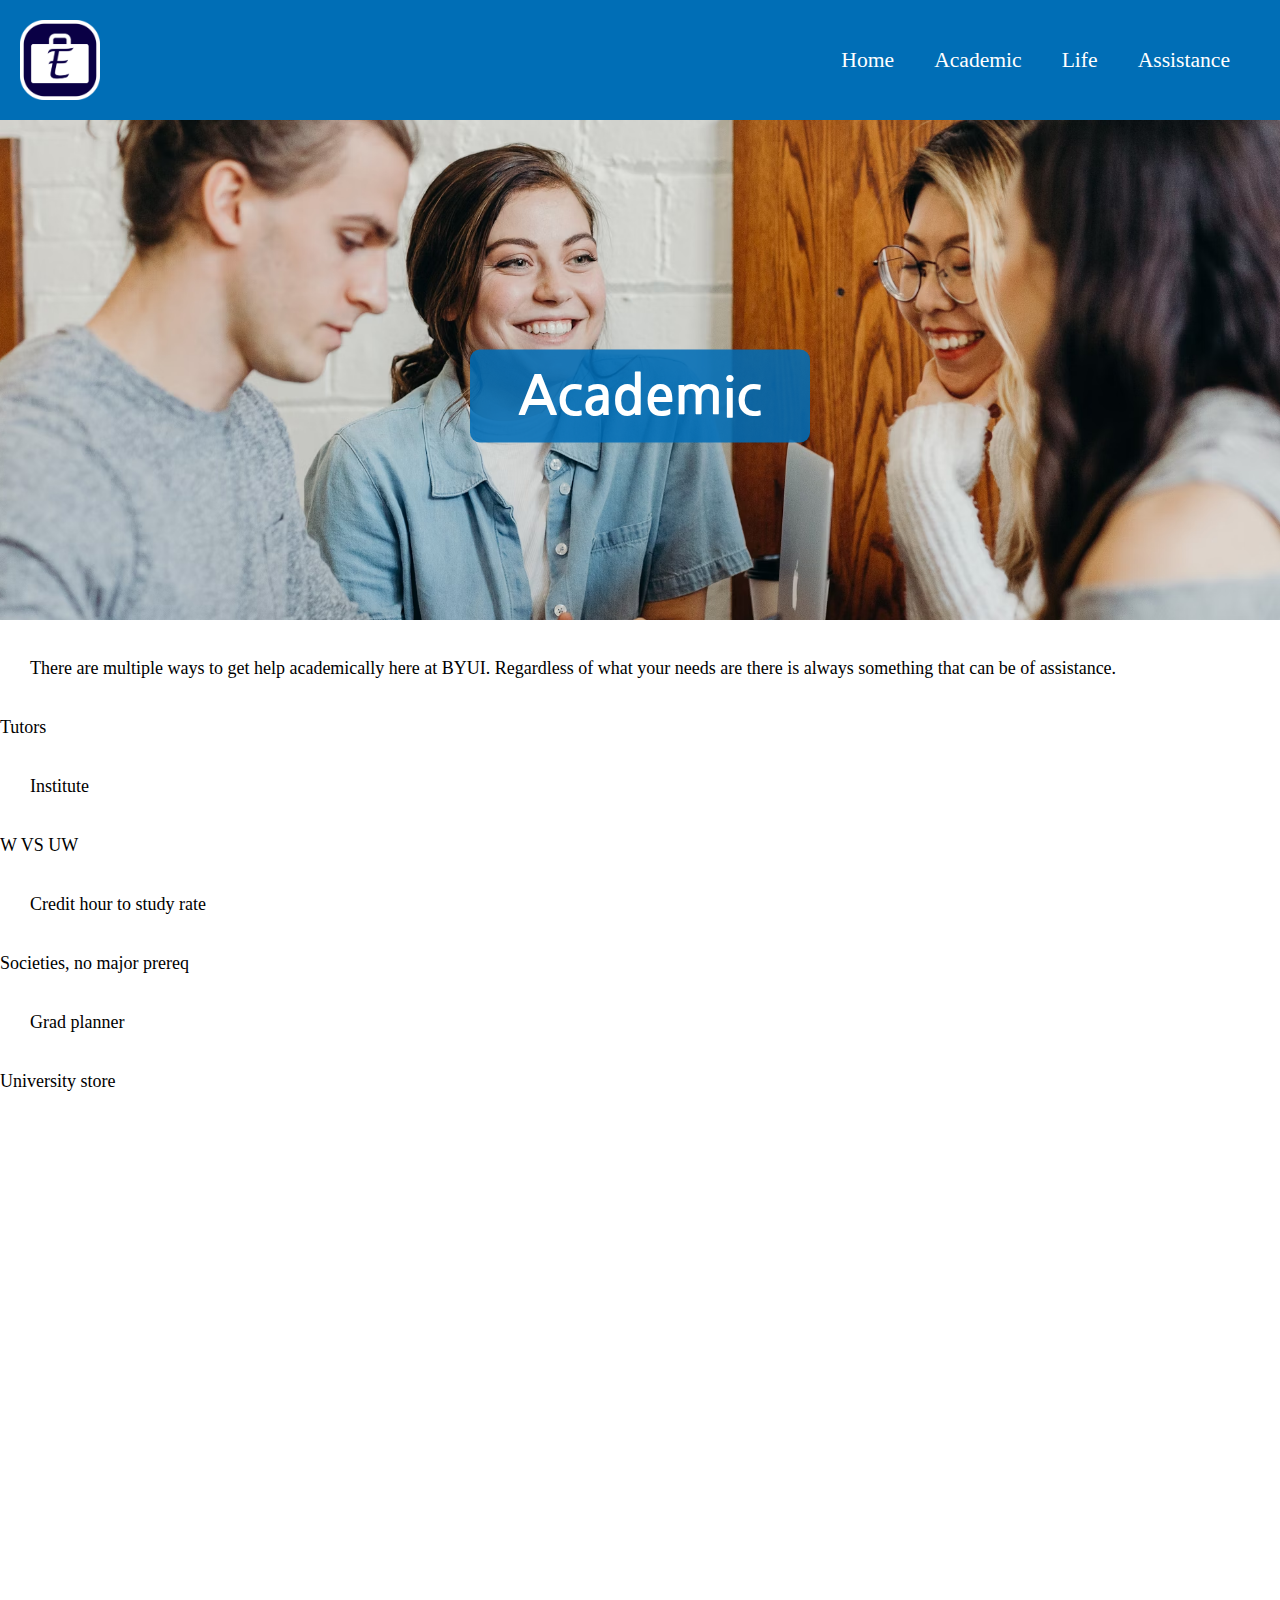
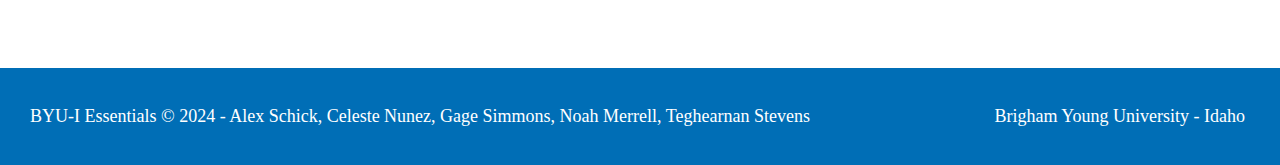
==== academic.html @ 13e215da "Updated to validate CSS" ====
<!DOCTYPE html>
<html lang="en">
<head>
    <meta charset="UTF-8">
    <meta name="viewport" content="width=device-width, initial-scale=1.0">
    <title>Academic</title>
    <link rel="stylesheet" href="styles/psite.css">
    <link rel="shortcut icon" href="favicon.ico">
</head>

<body>
    <header>
        <img class="essentialslogo" src="images/byui-essentials_logo.png" alt="BYU-Idaho essentials logo">
        <nav id="nav_home">
            <a href="index.html">Home</a>
                <a href="academic.html">Academic</a>
                <a href="life.html">Life</a>
                <a href="assistance.html">Assistance</a>
        </nav>
    </header>
<main>

        <div class="academicparallax_main"><h1 class="sub2head2">Academic</h1></div>
        <p>
            There are multiple ways to get help academically here at BYUI. Regardless of what your needs are there is always something that can be of assistance.
        </p>
            Tutors
        <p>
            Institute
        </p>
            W VS UW
        <p>
            Credit hour to study rate
        </p>
            Societies, no major prereq
        <p>
            Grad planner
        </p>
            University store
        <p>

        </p>

        <div class="academicparallax_intro"></div>
</main>
    
    
<footer>
    <p class="copy">BYU-I Essentials &copy; 2024 - Alex Schick, Celeste Nunez, Gage Simmons, Noah Merrell, Teghearnan Stevens</p>
    <p class="byui-site"><a href="https://www.byui.edu/">Brigham Young University - Idaho</a></p>
</footer>
</body>
</html>
---- styles/psite.css ----
@import url('https://fonts.googleapis.com/css2?family=Anta&family=Kode+Mono:wght@400..700&display=swap');
@import url('https://fonts.googleapis.com/css2?family=Nanum+Gothic&display=swap');

:root {
  /* change the values below to your colors from your palette */
  --primary-color: #0c94fc  ;
  --secondary-color: #fdfdfdfa ;
  --accent1-color: #89073bd2 ;
  --accent2-color: rgb(94, 95, 96);

  /* change the values below to your chosen font(s) */

  --heading-font: "Nanum Gothic", sans-serif;
  --paragraph-font: "EB Garamond", serif;

  /* these colors below should be chosen from among your palette colors above */
  --headline-color-on-white: #032640;  /* headlines on a white background */ 
  --headline-color-on-color: white; /* headlines on a colored background */ 
  --paragraph-color-on-white: #020203; /* paragraph text on a white background */ 
  --paragraph-color-on-color: white; /* paragraph text on a colored background */ 
  --paragraph-background-color: #006EB6  ;
  --nav-link-color: #006EB6;
  --nav-background-color: #d3d2d2;
  --nav-hover-link-color: white;
  --nav-hover-background-color: #006EB6;
}
body {
  margin: 0 auto;
  font-size: 18px;
  
}

header{
    display: grid;
    grid-template-columns: 150px auto;
}

#logo_link{
    padding-top: 5px;
    justify-self: center;
    align-self: center;
}



article .iframe{ 
  width: 100%; 
  height: 500px;
}

.essentialslogo{
  width: 80px;
}

/*contactus us page */
#feedback {
  background-color: var(--primary-color);
  position: absolute;
  top: 0;
  left: 0;
  right: 0;
  padding: .5em;
  display: none;      
}
.moveDown {
  margin-top: 3em;
}

element.style{
  padding-top: 10px;
}

form{
  background: var(--paragraph-background-color);
}

.image-container {
  /* max-width: 900px;Set the width of the container to 100% of the viewport width */
  position: relative;
  overflow: hidden;
}

img.intro_img {
  display: block;
  width: 80%; 
  margin: 0 auto;
}

h1, h2, h3, h4, h5, h6 {
  font-family: var(--heading-font);
  color: var(--headline-color-on-white);
}

h1.headercard {
  position: absolute; 
  top: 3%; 
  left: 50%; 
  transform: translate(-50%, -50%); 
  color: white; 
  text-align: center; 
  font-size: 2.5em; 
}

h2.head2_container{
  text-align: center;
  font-size: 2.5em;
  background-color: #006EB6;
  border-radius: 1.5em;
  color: white;
}

h2.sub2head2 {
  text-align: center;
}

h1.workdata {
  text-align: center;
  font-size: 3em;
}

hr {
  height: 3px;
  margin: 35px 0;
  background: var(--accent1-color);
}

header {
  text-align: center;
  color: var(--headline-color-on-color);
  background-color: var(--paragraph-background-color);
  padding: 20px;
}

main{
  margin: 0 auto;
  text-align: left;
}

p {
  font-family: var(--paragraph-font);
  padding: 20px 30px;
  font-size: 18px;
}

#hero {
  display: grid;
  grid-template-columns: 1fr 3fr 1fr;
}

#hero-box {
  grid-column: 1/4;
  grid-row: 1/3;
}

#hero-msg h4 {
  color: white;
  grid-column: 2/3;
  grid-row: 1/2;
}


nav{
  display: flex;
  justify-content: flex-end;
  align-items: center;
  padding: 10px;
}

nav a {

  color: white;
  text-align: center;
  padding: 10px 20px; 
  text-decoration: none;
  font-size: 1.2em;
}

nav a:hover {
  color: white;
  background-color: var(--headline-color-on-white);
  border-radius: 5px;
  /* padding: 10px 15px; */
}

.copy {
  text-align: left;
}

.byui-site {
  text-align: right;
}

footer{
  background-color: #006EB6;
  color: white;
  margin-top: 0px;
  align-items: center;
  display: grid;
  grid-template-columns: 70% 1fr;
  text-align: center;
}

footer p{
  color: white;
}

footer a{
  color: white;
  text-decoration: none;
}

footer p a{
  padding: 5px;
}

footer p a:hover{
  color:#4a8bba;
}

footer .social img{
  padding: 5px;
}

footer .social {
  display: flex;
  justify-content: space-around;
}

footer p .copy{
  font-size: small;
}


article{ 
  width: 80%; 
  height: 500px;
  margin: 0 auto;
}

h2.cyber_news{
  text-align: center;
}

iframe {
  width: 100%;
}

p .commonattacks{
  padding: 20px 50px;
}

/* main.common_cyber_main{
  margin-top: 0px;
} */

div.overlap{
  display: grid;
  grid-template-columns: repeat(10, 1fr);
}

div.common_para_two{
  margin: 60px;
}

.comattacks {
  width:100%; 
  margin-top: 20px; 
  box-shadow: inset 0 0 0 2000px rgba(255, 255, 255, 0.5); 
  grid-column: 1/7;
  grid-row: 1/8;
  padding-left: 30px;
  padding-bottom: 20px;
}

.lifecomattacks {
  width:100%; 
  margin-top: 20px; 
  box-shadow: inset 0 0 0 2000px rgba(255, 255, 255, 0.5); 
  grid-column: 1/10;
  grid-row: 1/8;
  padding-left: 50px;
  padding-bottom: 20px;
}

.msg {
  background-color: var(--paragraph-background-color); 
  padding: 35px; 
  margin-top: 0px; 
  color: var(--paragraph-color-on-white); 
  text-align: center; 
  box-shadow: 30px 5px 10px #6f7364; 
  grid-column: 6/10;
  grid-row: 3/7;
  border-radius: 40px;
}

.lifemsg {
  background-color: var(--paragraph-background-color); 
  padding: 35px; 
  margin-top: 0px; 
  color: var(--paragraph-color-on-white); 
  text-align: center; 
  box-shadow: 30px 5px 10px #6f7364; 
  grid-column: 6/10;
  grid-row: 3/7;
  border-radius: 40px;
}

.msg h2 {
  font-size: 1em; /* Adjust font size for heading */
  margin-bottom: 20px; /* Add margin bottom for spacing */
  color: var(--headline-color-on-color); /* Set heading color */
}

.msg p {
  font-size: 18px; /* Adjust font size for paragraph */
  line-height: 1.5; /* Set line height for better readability */
 
}

.msg .join {
  color: var(--headline-color-on-color); /* Set text color */
  background-color: var(--accent1-color); /* Set background color */
  text-decoration: none; /* Remove default underline */
  font-size: 18px; /* Adjust font size */
  padding: 15px 30px; /* Add padding for button */
  border-radius: 15px; /* Add border radius for button */
}

.lifemsg .lifejoin {
  color: var(--headline-color-on-color); /* Set text color */
  background-color: var(--accent1-color); /* Set background color */
  text-decoration: none; /* Remove default underline */
  font-size: 18px; /* Adjust font size */
  padding: 15px 30px; /* Add padding for button */
  border-radius: 15px; /* Add border radius for button */
}

.msg .join:hover {
  background-color: var(--accent2-color); /* Change background color on hover */
}

/* Parallax*/

@media only screen and (max-width: 1366px) {
  .parallax {
    background-attachment: scroll;
  }
}

/*Aids*/

.parallax {
  background-image: url("your-image.jpg"); /* Replace "your-image.jpg" with the path to your background image */
  background-attachment: fixed;
  background-position: center;
  background-repeat: no-repeat;
  background-size: cover;
  height: 100vh; /* Set the height to 100 viewport height units to make it full-screen */
  position: relative;
  z-index: -1; /* Ensure the parallax background stays behind the content */
}

        .parallax {
          /* The image used */
          background-image: url("../images/smileyface.png");
        
          /* Set a specific height */
          min-height: 500px;
          
          /* Create the parallax scrolling effect */
          background-attachment: fixed;
          background-position: center;
          background-repeat: no-repeat;
          background-size: cover;
        }

        .parallax {
          /* The image used */
          background-image: url("../images/smileyface.png");
          /* Set a specific height */
          min-height: 500px;
          
          /* Create the parallax scrolling effect */
          background-attachment: fixed;
          background-position: center;
          background-repeat: no-repeat;
          background-size: cover;
          position: relative;
        }

/* Student Life */

.life_parallax {
  /* The image used */
  background-image: url("../images/studentlife.png");
  /* Set a specific height */
  min-height: 500px;
  
  /* Create the parallax scrolling effect */
  background-attachment: fixed;
  background-position: center;
  background-repeat: no-repeat;
  background-size: cover;
  position: relative;
}

/* Academic */

.academicparallax {
  /* The image used */
  background-image: url("../images/studenttutor.png");

  /* Set a specific height */
  min-height: 500px;
  
  /* Create the parallax scrolling effect */
  background-attachment: fixed;
  background-position: center;
  background-repeat: no-repeat;
  background-size: cover;
  position: relative;
}

.sub2head2 {
  /* Position the heading absolutely */
  position: absolute;
  /* Center the heading vertically and horizontally */
  top: 40%;
  left: 50%;
  transform: translate(-50%, -50%);
  /* Additional styles for better visibility */
  color: white;
  text-align: center;
  font-size: 3em; /* Adjust font size as needed */
  padding: 20px;
  background-color:rgba(0, 109, 182, 0.874);
  border-radius: 10%;
  width: 300px;
  border-radius: 10px;
}

.workdata {
  /* Position the heading absolutely */
  position: absolute;
  /* Center the heading vertically and horizontally */
  top: 50%;
  left: 50%;
  transform: translate(-50%, -50%);
  /* Additional styles for better visibility */
  color: white;
  text-align: center;
  font-size: 3.5em; /* Adjust font size as needed */
}

.academicparallax_main {
  /* The image used */
  background-image: url("../images/studenttutor.png");

  /* Set a specific height */
  min-height: 500px;
  
  /* Create the parallax scrolling effect */
  background-attachment: fixed;
  background-position: center;
  background-repeat: no-repeat;
  background-size: cover;
}

.academicparallax_intro {
  
  background-image: url("../images/studenttutor.png");

  
  min-height: 500px;
  
  
  background-attachment: fixed;
  background-position: center;
  background-repeat: no-repeat;
  background-size: cover;
}

/* Home */

.indexparallax_intro {
  
  background-image: url("../images/byuipic.avif");

  min-height: 500px;
  
  
  background-attachment: fixed;
  background-position: center;
  background-repeat: no-repeat;
  background-size: cover;
}

.para_intro {
  line-height: 2.5;
}

.essential-buttons {
  display: flex;
  justify-content: space-around; /* This will space the buttons equally */
  width: 100%;
}

.academic1 {
  color: white;
  background-color: #006EB6;
  border-color: white;
  border-radius: 5%;
  height: 100px;
  width: 200px;
  font-size: 1.2em;
  grid-column: 1;
}

.aid1 {
  color: white;
  background-color: #006EB6;
  border-color: white;
  border-radius: 5%;
  height: 100px;
  width: 200px;
  font-size: 1.2em;
  grid-column: 2;
}

.student1 {
  color: white;
  background-color: #006EB6;
  border-color: white;
  border-radius: 5%;
  height: 100px;
  width: 200px;
  font-size: 1.2em;
  grid-column: 3;
}

.para-intro{
  text-align: center;
  font-size: 2.5em;
  background-color: #006EB6;
  border-radius: 1.5em;
  color: white;
}

.academic-para {
  text-align: center;
  font-size: 1.1em;
}
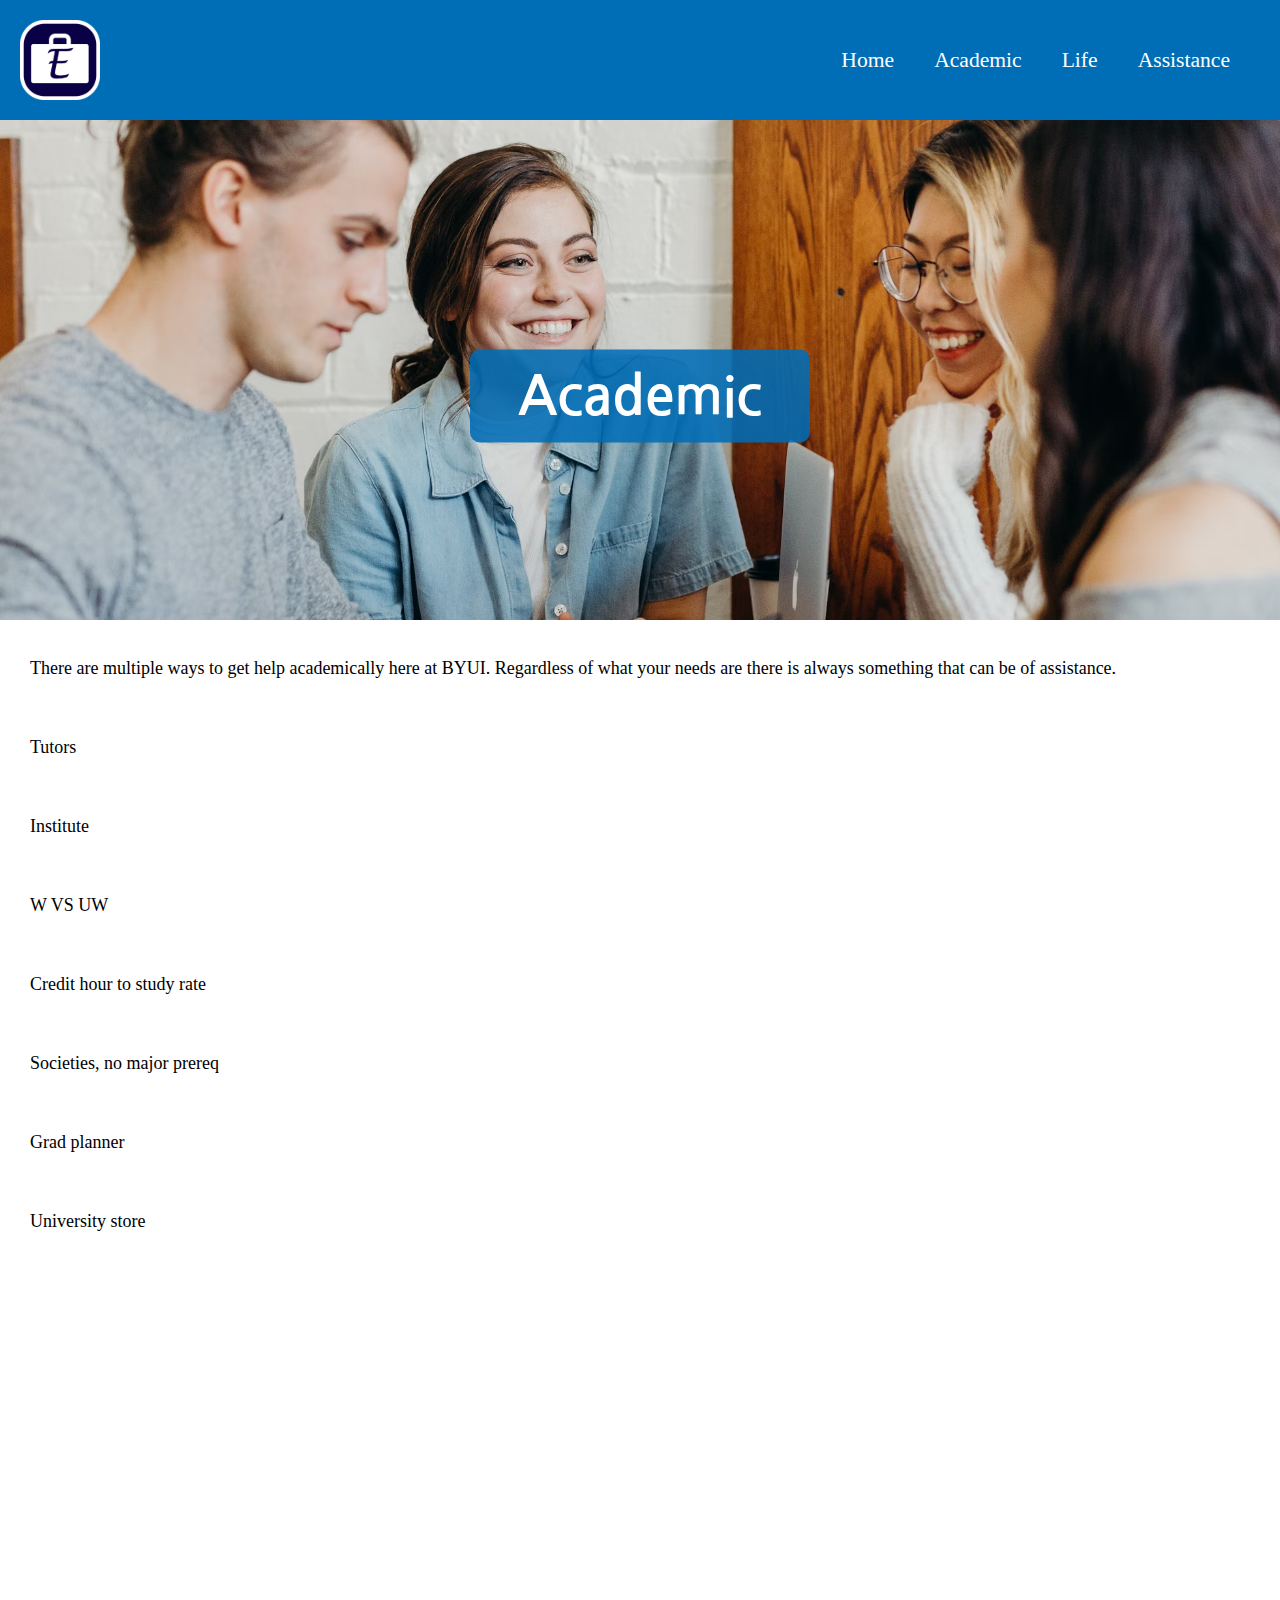
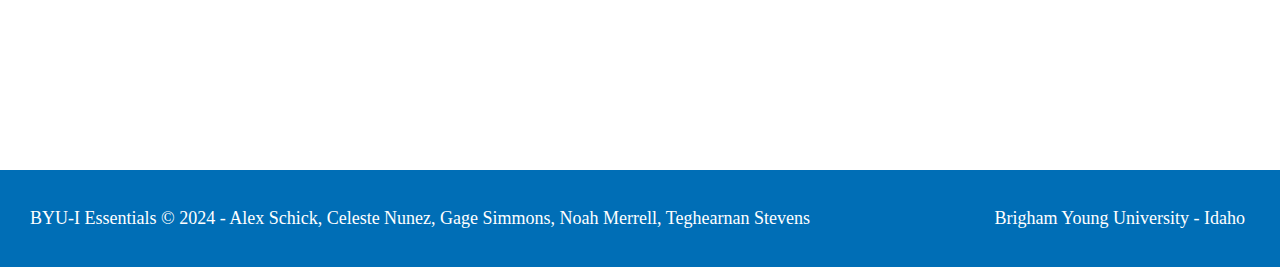
==== commit 48c9d0eb: "Merge branch 'main' of https://github.com/byui-essentials/cse170" ====
--- a/academic.html
+++ b/academic.html
@@ -24,21 +24,26 @@
         <p>
             There are multiple ways to get help academically here at BYUI. Regardless of what your needs are there is always something that can be of assistance.
         </p>
+        <p>
             Tutors
+        </p>
         <p>
             Institute
         </p>
+        <p>
             W VS UW
+        </p>
         <p>
             Credit hour to study rate
         </p>
+        <p>
             Societies, no major prereq
+        </p>
         <p>
             Grad planner
         </p>
+        <p>
             University store
-        <p>
-
         </p>
 
         <div class="academicparallax_intro"></div>
--- a/styles/psite.css
+++ b/styles/psite.css
@@ -301,8 +301,8 @@
   color: var(--paragraph-color-on-white); 
   text-align: center; 
   box-shadow: 30px 5px 10px #6f7364; 
-  grid-column: 6/10;
-  grid-row: 3/7;
+  grid-column: 4/8;
+  grid-row: 4/7;
   border-radius: 40px;
 }
 
@@ -348,7 +348,7 @@
   }
 }
 
-/*Aids*/
+/*Assistance*/
 
 .parallax {
   background-image: url("your-image.jpg"); /* Replace "your-image.jpg" with the path to your background image */
@@ -356,9 +356,9 @@
   background-position: center;
   background-repeat: no-repeat;
   background-size: cover;
-  height: 100vh; /* Set the height to 100 viewport height units to make it full-screen */
+  min-height: 500px; 
   position: relative;
-  z-index: -1; /* Ensure the parallax background stays behind the content */
+  z-index: -1; 
 }
 
         .parallax {
@@ -389,7 +389,7 @@
           position: relative;
         }
 
-/* Student Life */
+/* Life */
 
 .life_parallax {
   /* The image used */
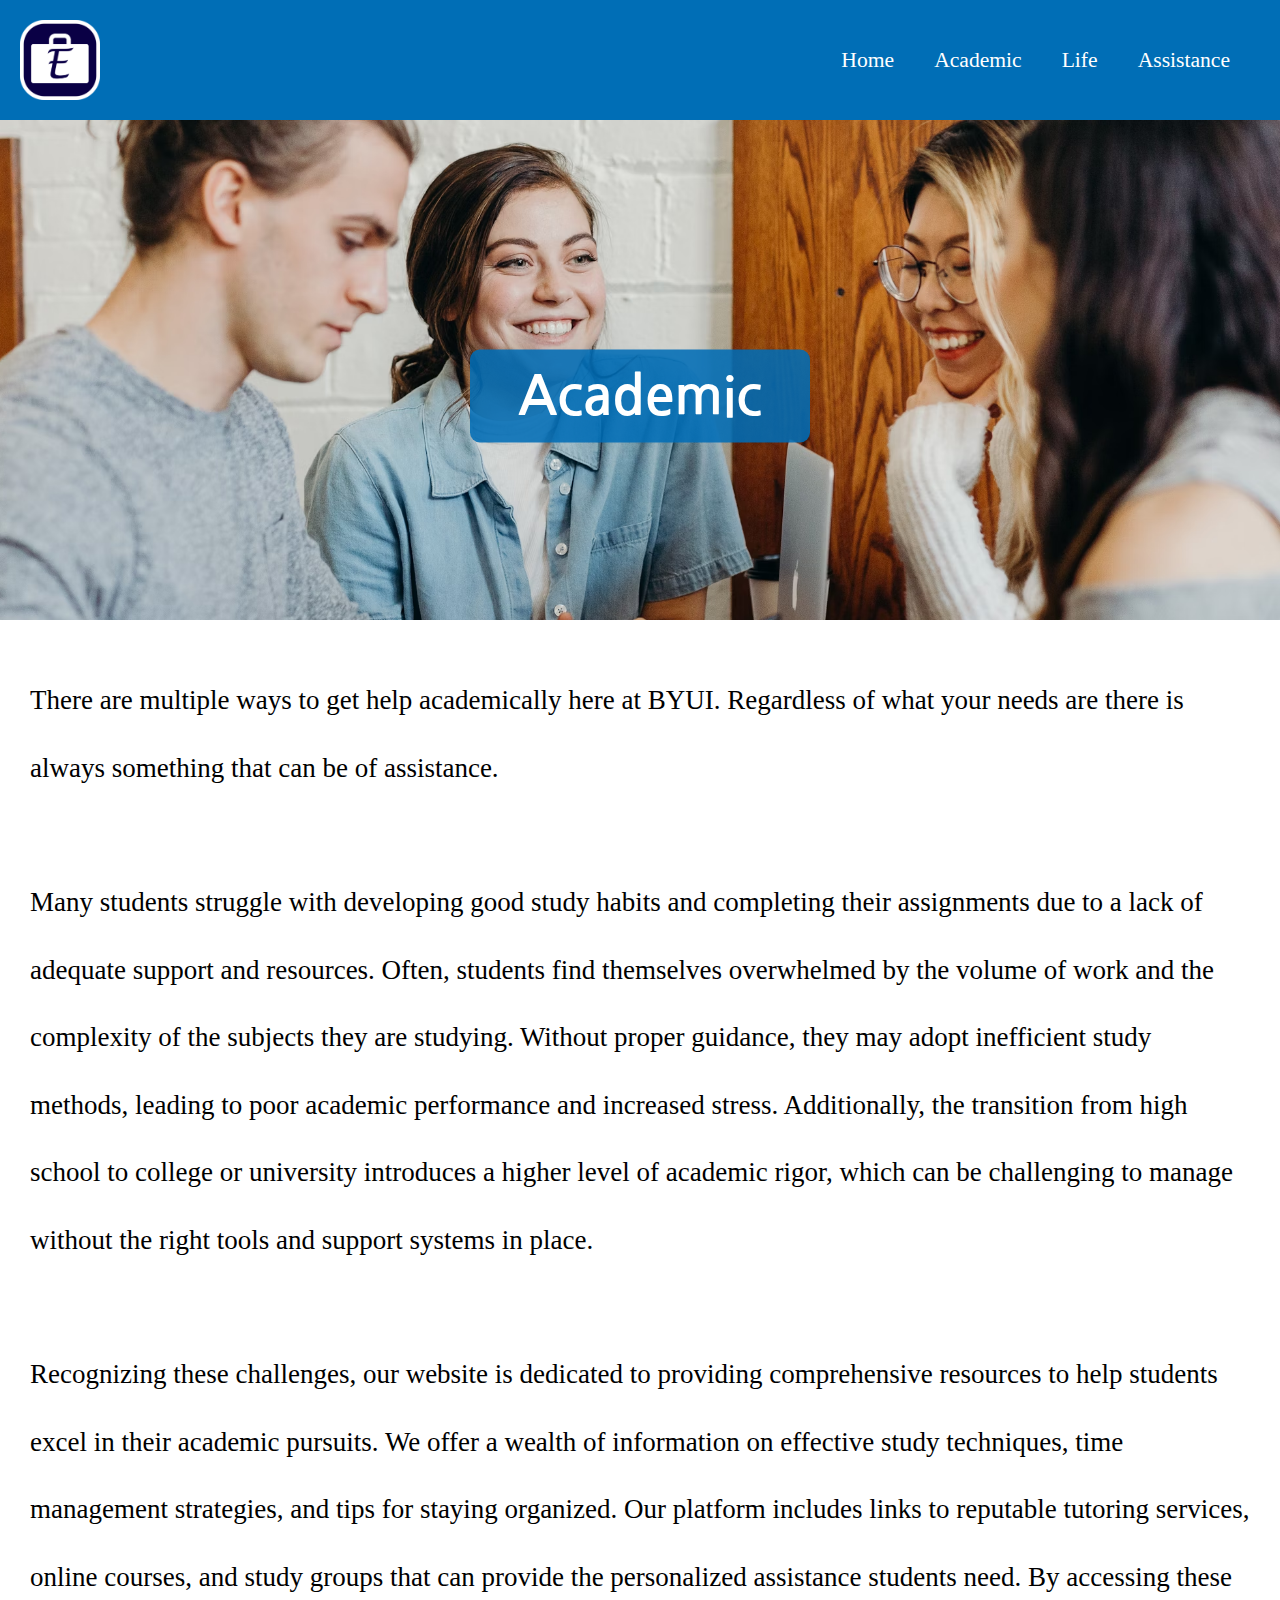
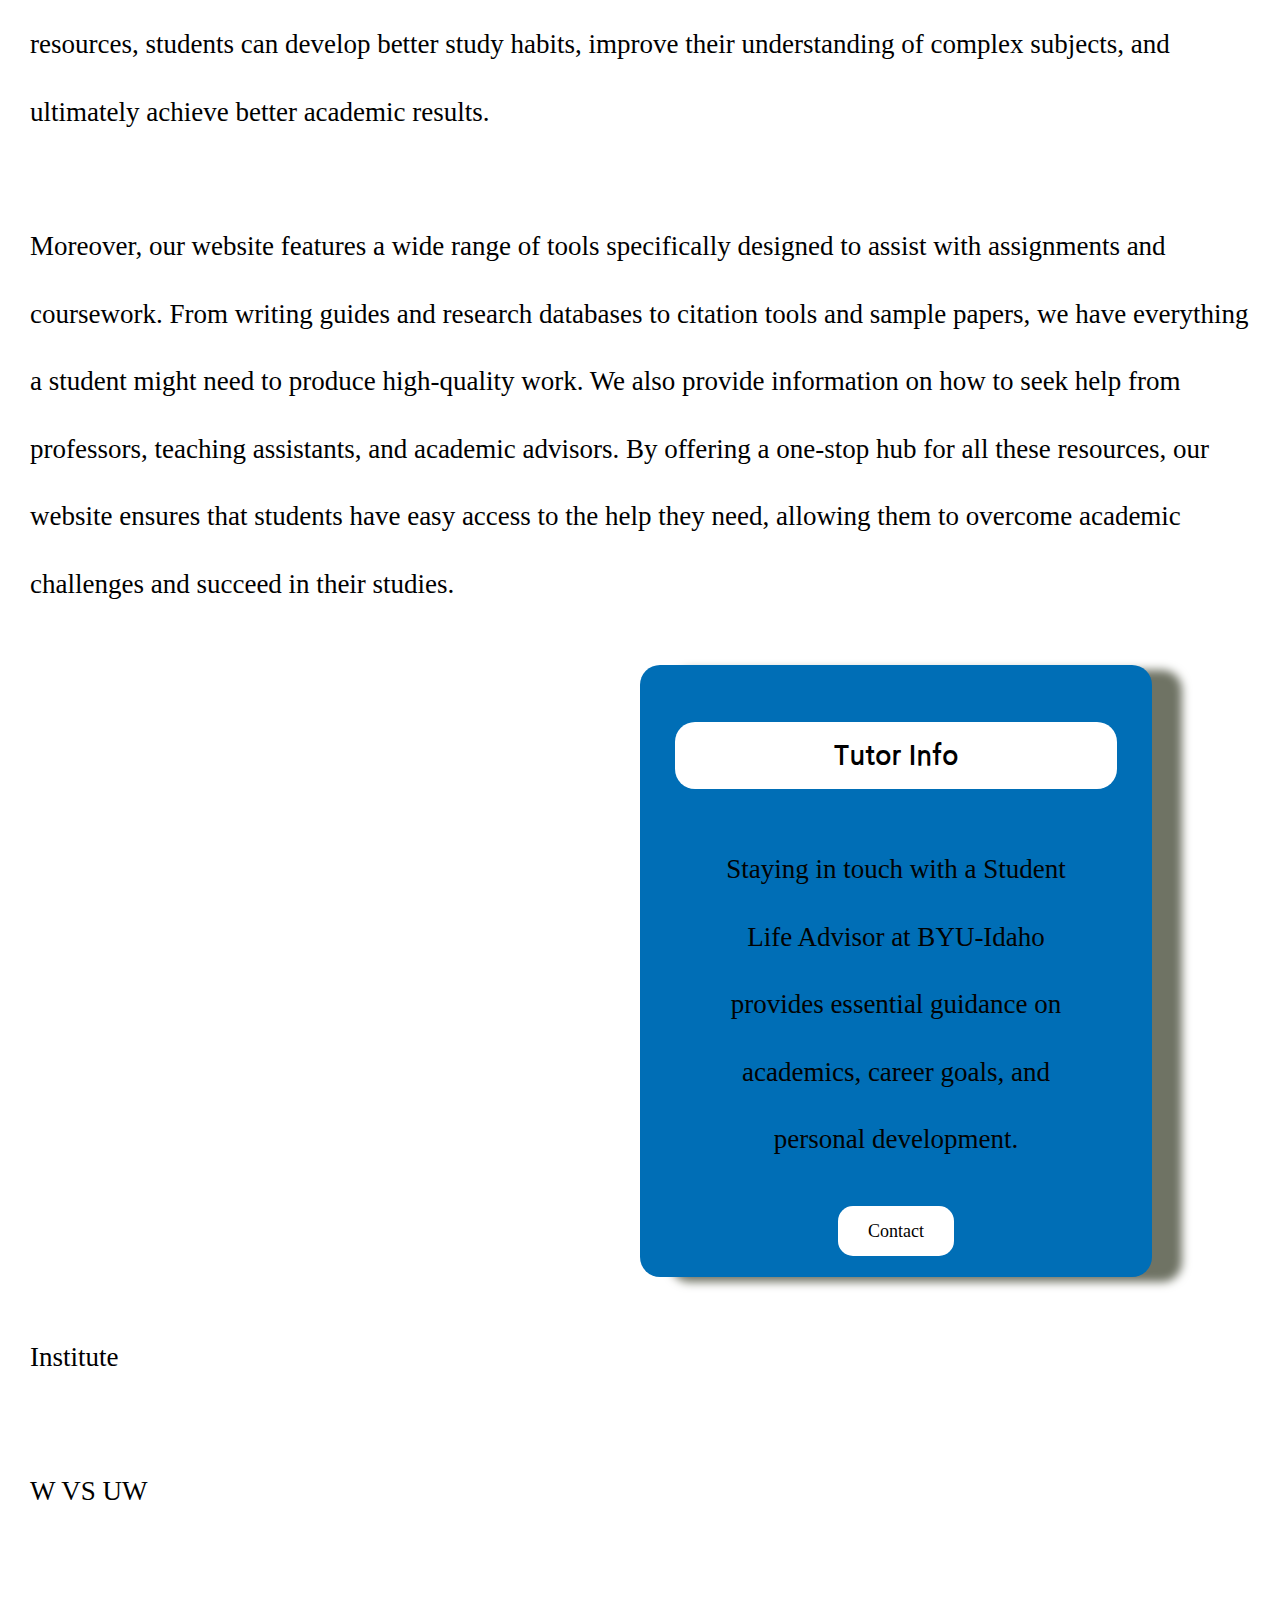
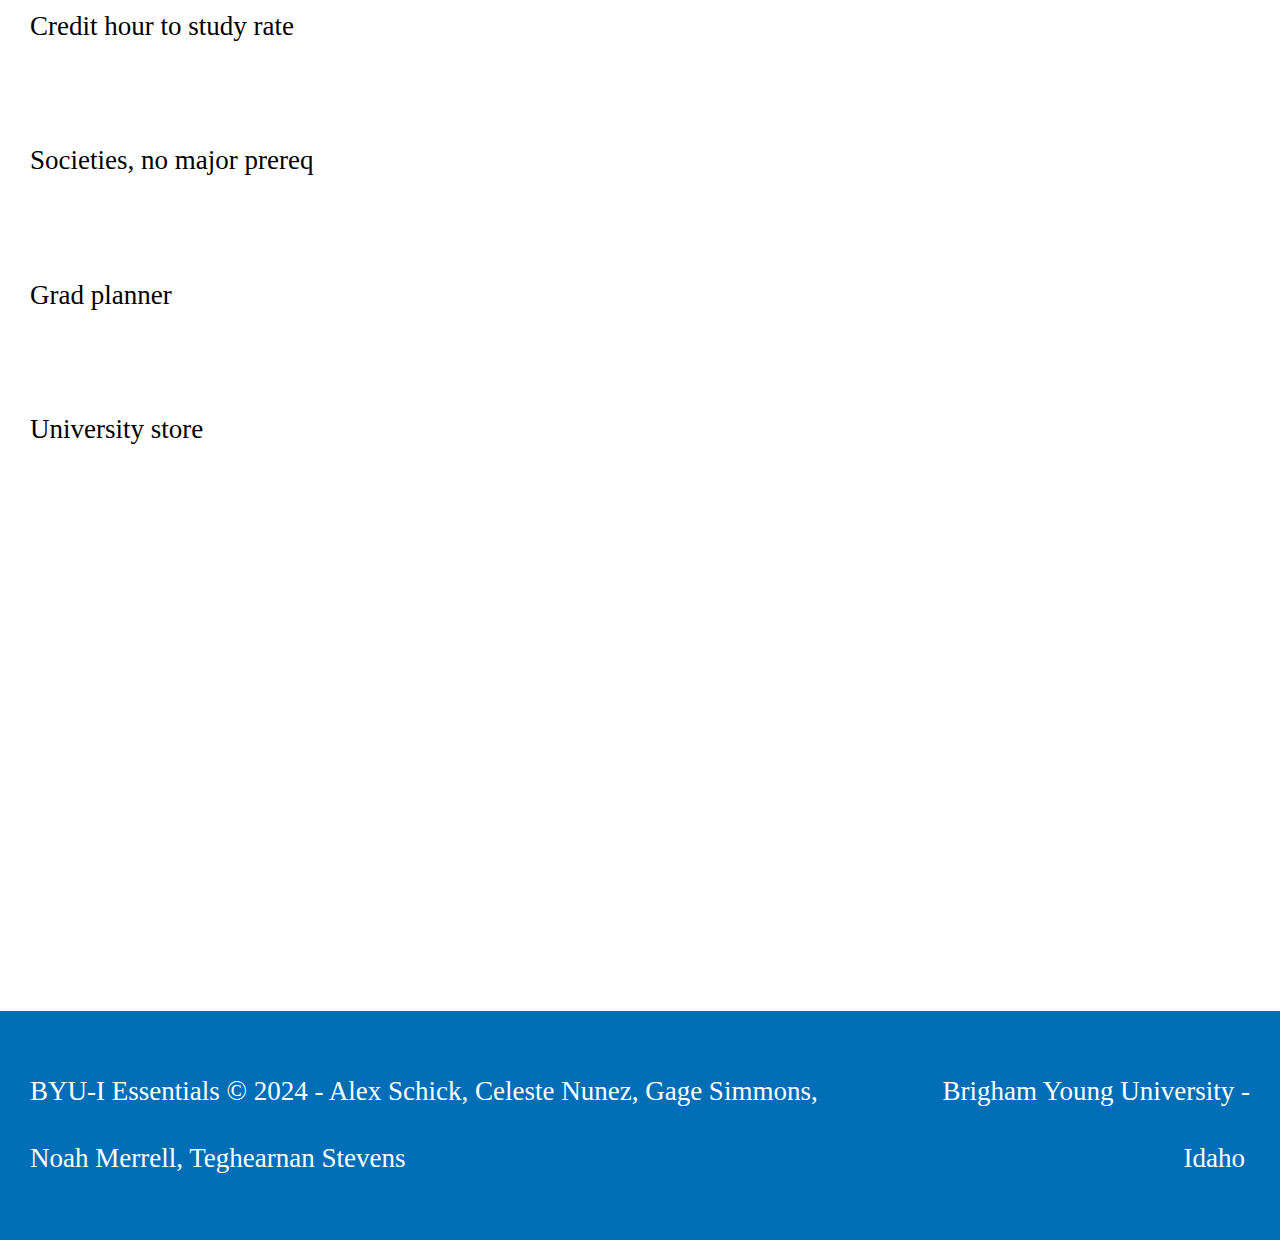
==== commit 2170b362: "Merge branch 'main' of https://github.com/byui-essentials/cse170" ====
--- a/academic.html
+++ b/academic.html
@@ -24,9 +24,28 @@
         <p>
             There are multiple ways to get help academically here at BYUI. Regardless of what your needs are there is always something that can be of assistance.
         </p>
+
         <p>
-            Tutors
+            Many students struggle with developing good study habits and completing their assignments due to a lack of adequate support and resources. Often, students find themselves overwhelmed by the volume of work and the complexity of the subjects they are studying. Without proper guidance, they may adopt inefficient study methods, leading to poor academic performance and increased stress. Additionally, the transition from high school to college or university introduces a higher level of academic rigor, which can be challenging to manage without the right tools and support systems in place.
         </p>
+
+        <p>
+            Recognizing these challenges, our website is dedicated to providing comprehensive resources to help students excel in their academic pursuits. We offer a wealth of information on effective study techniques, time management strategies, and tips for staying organized. Our platform includes links to reputable tutoring services, online courses, and study groups that can provide the personalized assistance students need. By accessing these resources, students can develop better study habits, improve their understanding of complex subjects, and ultimately achieve better academic results.
+        </p>
+
+        <p>
+            Moreover, our website features a wide range of tools specifically designed to assist with assignments and coursework. From writing guides and research databases to citation tools and sample papers, we have everything a student might need to produce high-quality work. We also provide information on how to seek help from professors, teaching assistants, and academic advisors. By offering a one-stop hub for all these resources, our website ensures that students have easy access to the help they need, allowing them to overcome academic challenges and succeed in their studies.
+        </p>
+
+        <div class="acaoverlap">
+            <section class="aca_msg">
+                <h2>Tutor Info</h2>
+                <p>Staying in touch with a Student Life Advisor at BYU-Idaho provides essential guidance on academics, career goals, and personal development.</p>
+                <a class='aca_join' href="https://www.byui.edu/student-guide/tutoring-center">Contact</a>
+            </section>
+            
+            </div>
+
         <p>
             Institute
         </p>
--- a/styles/psite.css
+++ b/styles/psite.css
@@ -139,7 +139,7 @@
 p {
   font-family: var(--paragraph-font);
   padding: 20px 30px;
-  font-size: 18px;
+  font-size: 1.5em;
 }
 
 #hero {
@@ -254,6 +254,11 @@
 } */
 
 div.overlap{
+  display: grid;
+  grid-template-columns: repeat(10, 1fr);
+}
+
+div.acaoverlap{
   display: grid;
   grid-template-columns: repeat(10, 1fr);
 }
@@ -294,6 +299,18 @@
   border-radius: 40px;
 }
 
+.aca_msg {
+  background-color: var(--paragraph-background-color); 
+  padding: 35px; 
+  margin-top: 0px; 
+  color: var(--paragraph-color-on-white); 
+  text-align: center; 
+  box-shadow: 30px 5px 10px #6f7364; 
+  grid-column: 6/10;
+  grid-row: 3/7;
+  border-radius: 20px;
+}
+
 .lifemsg {
   background-color: var(--paragraph-background-color); 
   padding: 35px; 
@@ -312,6 +329,15 @@
   color: var(--headline-color-on-color); /* Set heading color */
 }
 
+.aca_msg h2 {
+  font-size: 1.5em; 
+  margin-bottom: 20px; 
+  color: black; 
+  background-color: white;
+  border-radius: 20px;
+  padding: 20px;
+}
+
 .msg p {
   font-size: 18px; /* Adjust font size for paragraph */
   line-height: 1.5; /* Set line height for better readability */
@@ -327,6 +353,15 @@
   border-radius: 15px; /* Add border radius for button */
 }
 
+.aca_msg .aca_join {
+  color: black; /* Set text color */
+  background-color: white; /* Set background color */
+  text-decoration: none; /* Remove default underline */
+  font-size: 18px; /* Adjust font size */
+  padding: 15px 30px; /* Add padding for button */
+  border-radius: 15px; /* Add border radius for button */
+}
+
 .lifemsg .lifejoin {
   color: var(--headline-color-on-color); /* Set text color */
   background-color: var(--accent1-color); /* Set background color */
@@ -338,6 +373,10 @@
 
 .msg .join:hover {
   background-color: var(--accent2-color); /* Change background color on hover */
+}
+
+.blue-box-text {
+  color: white;
 }
 
 /* Parallax*/
@@ -363,7 +402,7 @@
 
         .parallax {
           /* The image used */
-          background-image: url("../images/smileyface.png");
+          background-image: url("../images/tulips.jpg");
         
           /* Set a specific height */
           min-height: 500px;
@@ -377,7 +416,7 @@
 
         .parallax {
           /* The image used */
-          background-image: url("../images/smileyface.png");
+          background-image: url("../images/tulips.jpg");
           /* Set a specific height */
           min-height: 500px;
           
@@ -485,7 +524,7 @@
 
 .indexparallax_intro {
   
-  background-image: url("../images/byuipic.avif");
+  background-image: url("../images/trees.jpg");
 
   min-height: 500px;
   
@@ -550,4 +589,8 @@
 .academic-para {
   text-align: center;
   font-size: 1.1em;
+}
+
+p {
+  line-height: 2.5;
 }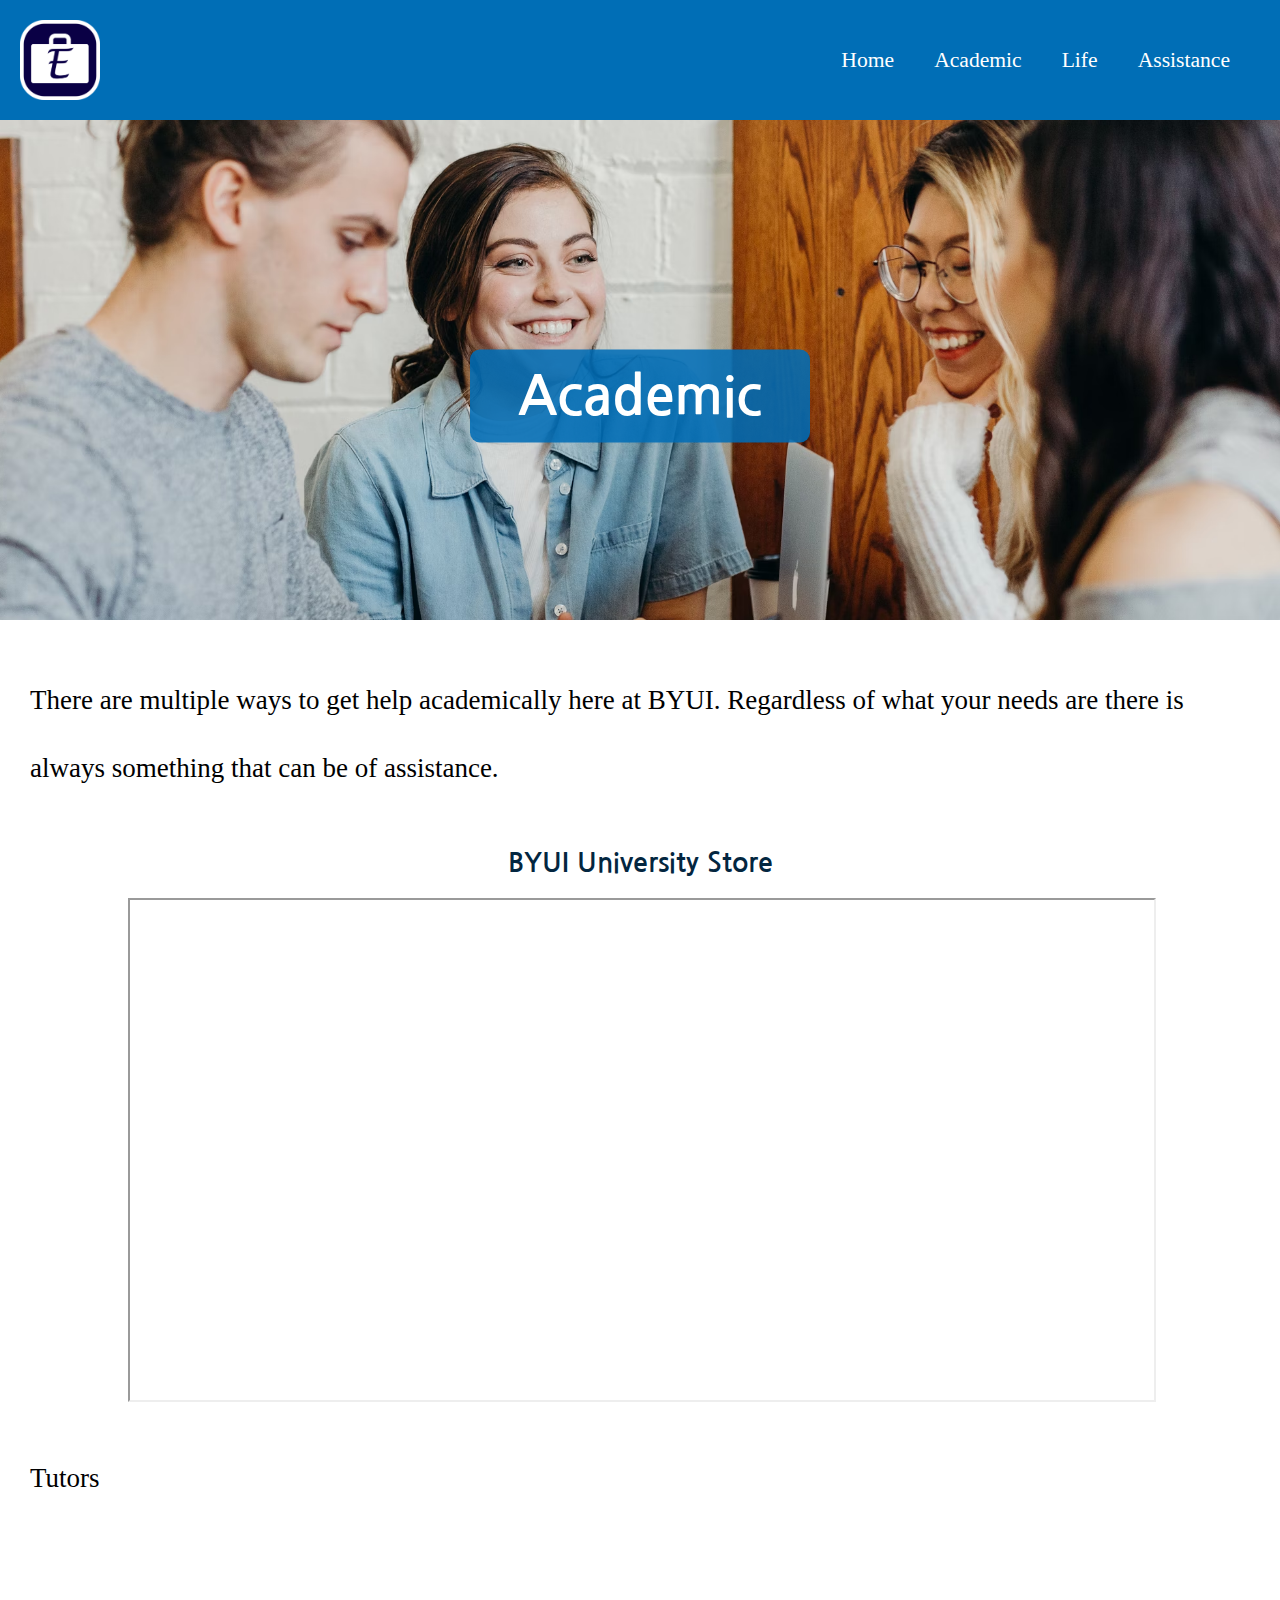
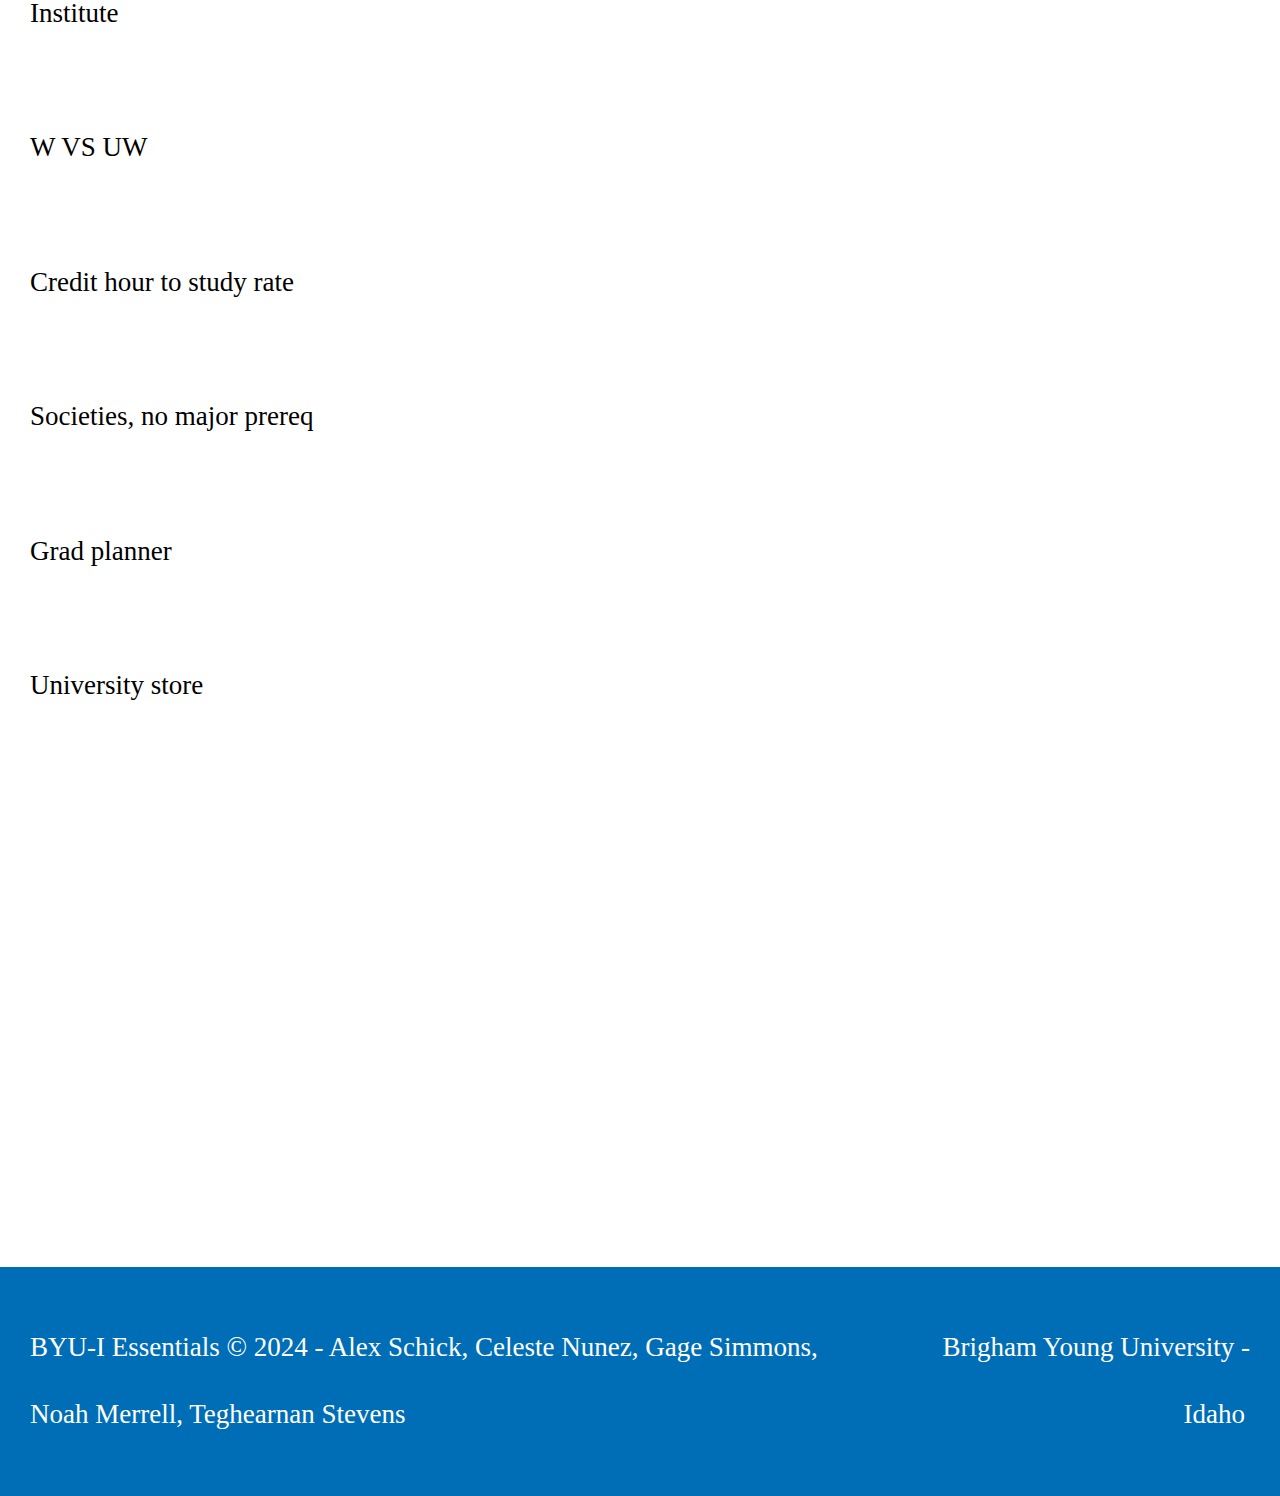
==== commit 9e591fbc: "Update academic.html" ====
--- a/academic.html
+++ b/academic.html
@@ -24,28 +24,21 @@
         <p>
             There are multiple ways to get help academically here at BYUI. Regardless of what your needs are there is always something that can be of assistance.
         </p>
-
+        <h2 class="cyber_news">BYUI University Store</h2>
+<article>
+    <iframe class="article" height="500" width="500" src="https://www.byuistore.com"></iframe>
+</article>
+        
+        
+        
+        
+        
+        
+        
+        
         <p>
-            Many students struggle with developing good study habits and completing their assignments due to a lack of adequate support and resources. Often, students find themselves overwhelmed by the volume of work and the complexity of the subjects they are studying. Without proper guidance, they may adopt inefficient study methods, leading to poor academic performance and increased stress. Additionally, the transition from high school to college or university introduces a higher level of academic rigor, which can be challenging to manage without the right tools and support systems in place.
+            Tutors
         </p>
-
-        <p>
-            Recognizing these challenges, our website is dedicated to providing comprehensive resources to help students excel in their academic pursuits. We offer a wealth of information on effective study techniques, time management strategies, and tips for staying organized. Our platform includes links to reputable tutoring services, online courses, and study groups that can provide the personalized assistance students need. By accessing these resources, students can develop better study habits, improve their understanding of complex subjects, and ultimately achieve better academic results.
-        </p>
-
-        <p>
-            Moreover, our website features a wide range of tools specifically designed to assist with assignments and coursework. From writing guides and research databases to citation tools and sample papers, we have everything a student might need to produce high-quality work. We also provide information on how to seek help from professors, teaching assistants, and academic advisors. By offering a one-stop hub for all these resources, our website ensures that students have easy access to the help they need, allowing them to overcome academic challenges and succeed in their studies.
-        </p>
-
-        <div class="acaoverlap">
-            <section class="aca_msg">
-                <h2>Tutor Info</h2>
-                <p>Staying in touch with a Student Life Advisor at BYU-Idaho provides essential guidance on academics, career goals, and personal development.</p>
-                <a class='aca_join' href="https://www.byui.edu/student-guide/tutoring-center">Contact</a>
-            </section>
-            
-            </div>
-
         <p>
             Institute
         </p>
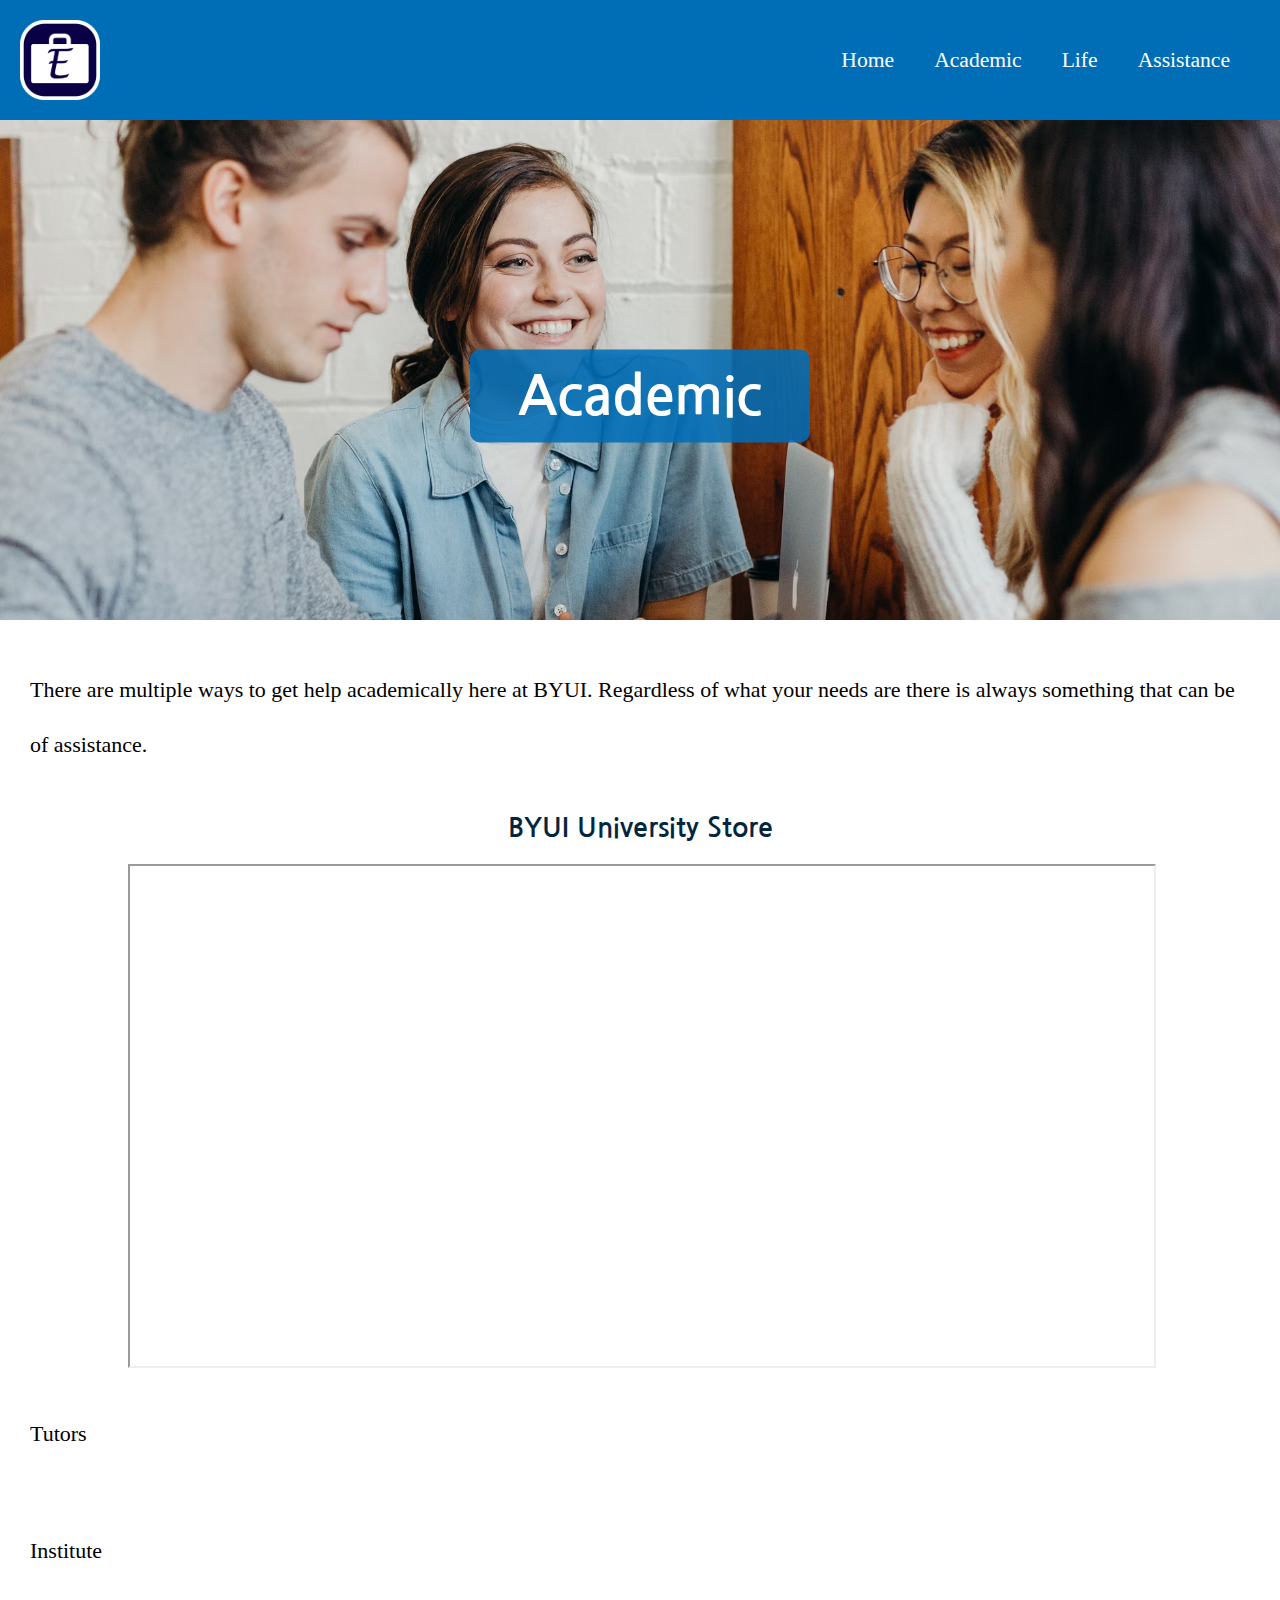
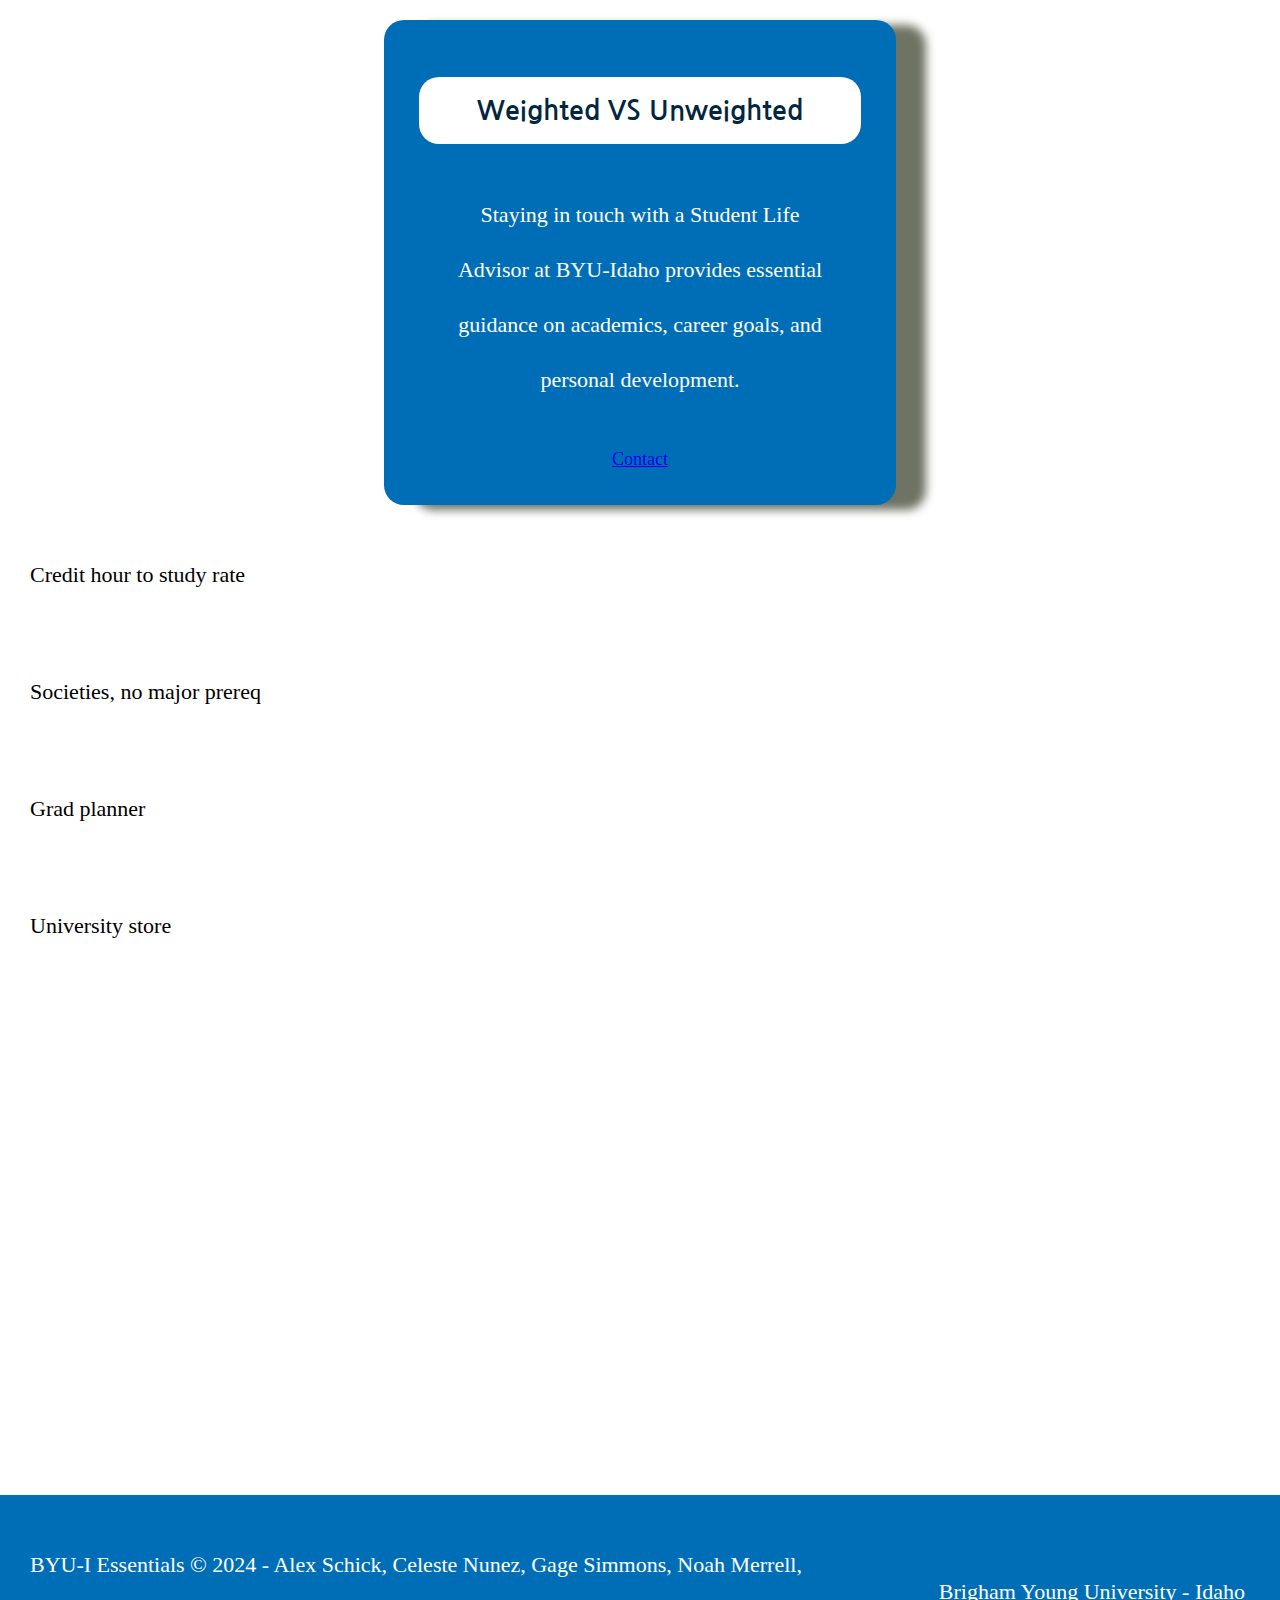
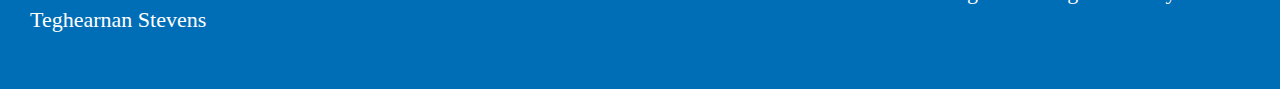
==== commit cb532094: "Merge branch 'main' of https://github.com/byui-essentials/cse170" ====
--- a/academic.html
+++ b/academic.html
@@ -28,23 +28,22 @@
 <article>
     <iframe class="article" height="500" width="500" src="https://www.byuistore.com"></iframe>
 </article>
-        
-        
-        
-        
-        
-        
-        
-        
+
         <p>
             Tutors
         </p>
         <p>
             Institute
         </p>
-        <p>
-            W VS UW
-        </p>
+
+            <div class="w_acaoverlap">
+                <section class="w_aca_msg">
+                    <h2>Weighted VS Unweighted</h2>
+                    <p>Staying in touch with a Student Life Advisor at BYU-Idaho provides essential guidance on academics, career goals, and personal development.</p>
+                    <a class='aca_join' href="https://www.byui.edu/student-guide/tutoring-center">Contact</a>
+                </section>
+                
+                </div>
         <p>
             Credit hour to study rate
         </p>
--- a/styles/psite.css
+++ b/styles/psite.css
@@ -139,7 +139,7 @@
 p {
   font-family: var(--paragraph-font);
   padding: 20px 30px;
-  font-size: 1.5em;
+  font-size: 22px;
 }
 
 #hero {
@@ -259,6 +259,11 @@
 }
 
 div.acaoverlap{
+  display: grid;
+  grid-template-columns: repeat(10, 1fr);
+}
+
+div.w_acaoverlap{
   display: grid;
   grid-template-columns: repeat(10, 1fr);
 }
@@ -306,9 +311,27 @@
   color: var(--paragraph-color-on-white); 
   text-align: center; 
   box-shadow: 30px 5px 10px #6f7364; 
-  grid-column: 6/10;
+  grid-column: 4/8;
   grid-row: 3/7;
   border-radius: 20px;
+}
+
+.w_aca_msg {
+  background-color: var(--paragraph-background-color); 
+  padding: 35px; 
+  margin-top: 0px; 
+  color: white; 
+  text-align: center; 
+  box-shadow: 30px 5px 10px #6f7364; 
+  grid-column: 4/8;
+  grid-row: 3/7;
+  border-radius: 20px;
+}
+
+.w_acaoverlap h2{
+  background-color: white;
+  border-radius: 20px;
+  padding: 20px;
 }
 
 .lifemsg {
@@ -593,4 +616,16 @@
 
 p {
   line-height: 2.5;
+}
+
+.favorite-link {
+  background-color: #006EB6;
+  color: white;
+  width: 30%;
+  height: 80%;
+  display: flex;
+}
+
+.mybyuibuiltin {
+  margin-bottom: 3%;
 }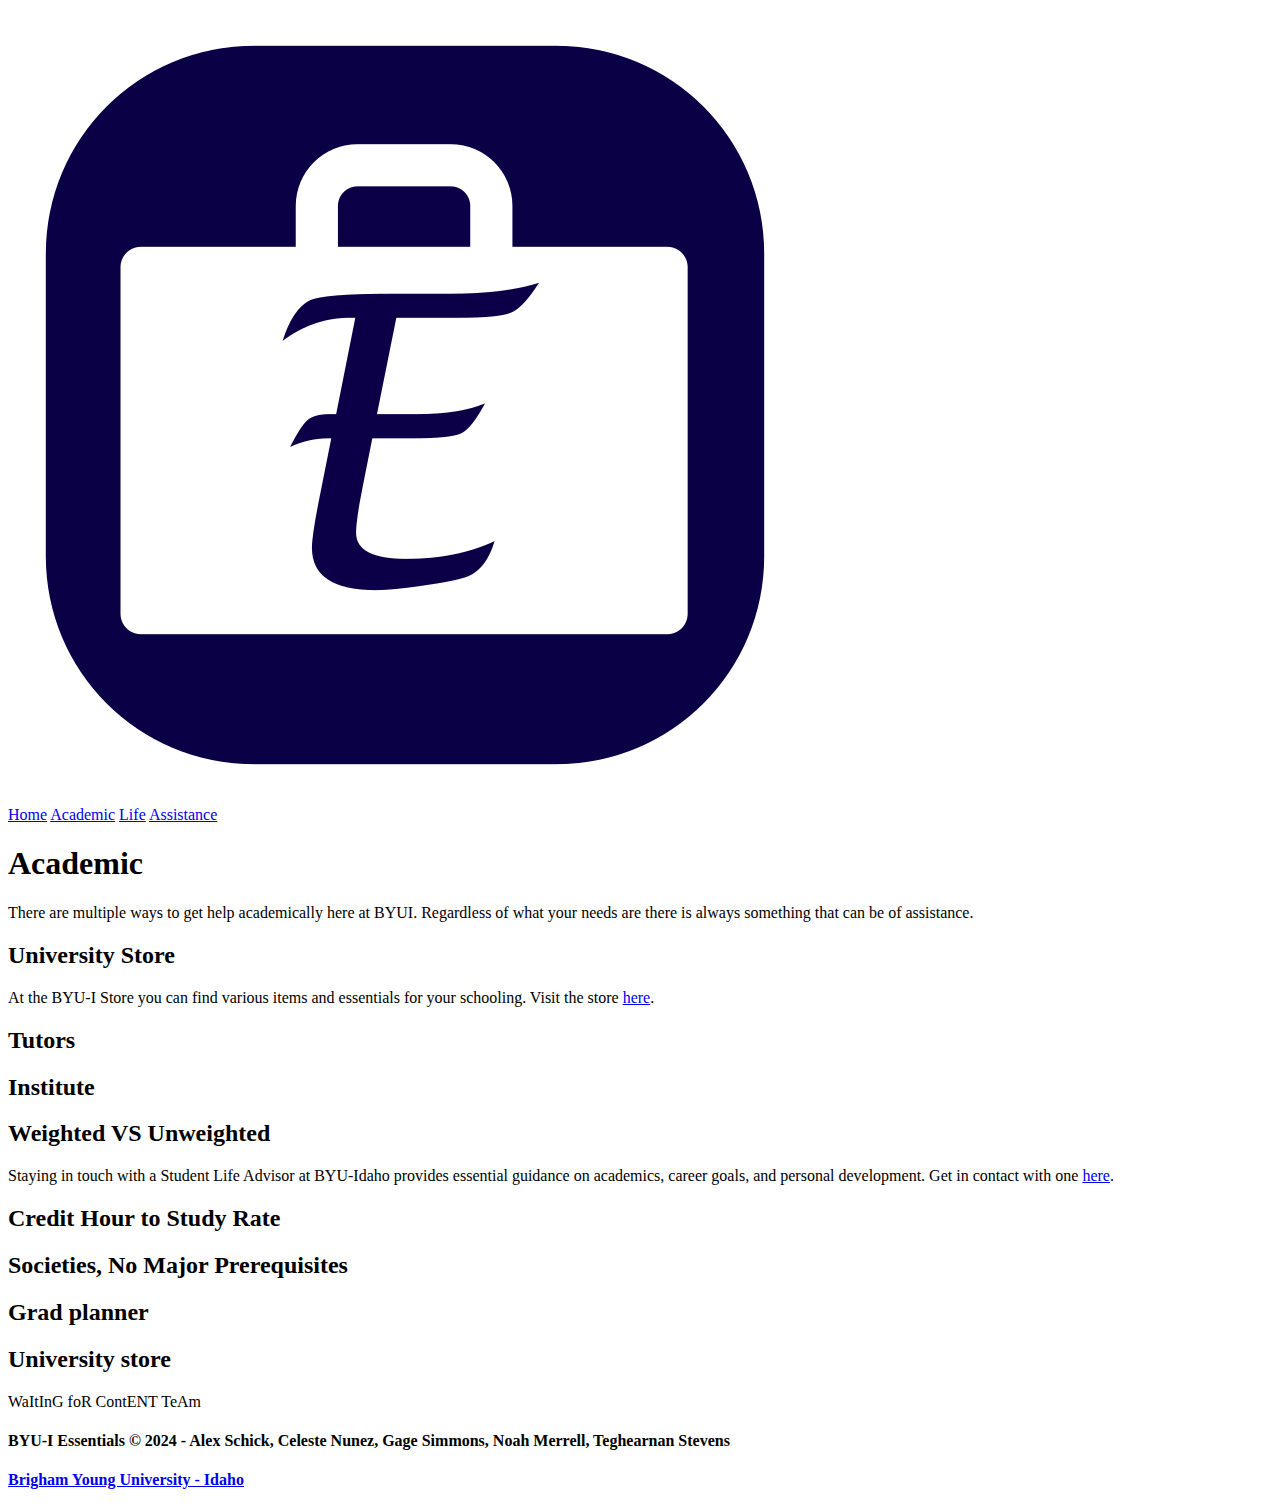
==== commit a3701311: "Update academic.html" ====
--- a/academic.html
+++ b/academic.html
@@ -4,66 +4,46 @@
     <meta charset="UTF-8">
     <meta name="viewport" content="width=device-width, initial-scale=1.0">
     <title>Academic</title>
-    <link rel="stylesheet" href="styles/psite.css">
+    <link rel="stylesheet" href="styles/style.css">
     <link rel="shortcut icon" href="favicon.ico">
 </head>
 
 <body>
     <header>
-        <img class="essentialslogo" src="images/byui-essentials_logo.png" alt="BYU-Idaho essentials logo">
-        <nav id="nav_home">
+        <a href="index.html">
+            <img class="logo" src="images/byui-essentials_logo.png" alt="BYU-Idaho Essentials logo" />
+        </a>
+        <nav>
             <a href="index.html">Home</a>
-                <a href="academic.html">Academic</a>
-                <a href="life.html">Life</a>
-                <a href="assistance.html">Assistance</a>
+            <a href="academic.html">Academic</a>
+            <a href="life.html">Life</a>
+            <a href="assistance.html">Assistance</a>
         </nav>
     </header>
-<main>
 
-        <div class="academicparallax_main"><h1 class="sub2head2">Academic</h1></div>
-        <p>
-            There are multiple ways to get help academically here at BYUI. Regardless of what your needs are there is always something that can be of assistance.
-        </p>
-        <h2 class="cyber_news">BYUI University Store</h2>
-<article>
-    <iframe class="article" height="500" width="500" src="https://www.byuistore.com"></iframe>
-</article>
+    <main>
+        <div class="academic-parallax">
+            <h1 class="page-title">Academic</h1>
+        </div>
+        <div class="main-content">
+            <p>There are multiple ways to get help academically here at BYUI. Regardless of what your needs are there is always something that can be of assistance.</p>
+            <h2>University Store</h2>
+            <p>At the BYU-I Store you can find various items and essentials for your schooling. Visit the store <a href="https://www.byuistore.com">here</a>.</p>
+            <h2>Tutors</h2>
+            <h2>Institute</h2>
+            <h2>Weighted VS Unweighted</h2>
+            <p>Staying in touch with a Student Life Advisor at BYU-Idaho provides essential guidance on academics, career goals, and personal development. Get in contact with one <a href="https://www.byui.edu/student-guide/tutoring-center">here</a>.</p>
+            <h2>Credit Hour to Study Rate</h2>
+            <h2>Societies, No Major Prerequisites</h2>
+            <h2>Grad planner</h2>
+            <h2>University store</h2>
+        </div>
+        <p>WaItInG foR ContENT TeAm</p>
+    </main>
 
-        <p>
-            Tutors
-        </p>
-        <p>
-            Institute
-        </p>
-
-            <div class="w_acaoverlap">
-                <section class="w_aca_msg">
-                    <h2>Weighted VS Unweighted</h2>
-                    <p>Staying in touch with a Student Life Advisor at BYU-Idaho provides essential guidance on academics, career goals, and personal development.</p>
-                    <a class='aca_join' href="https://www.byui.edu/student-guide/tutoring-center">Contact</a>
-                </section>
-                
-                </div>
-        <p>
-            Credit hour to study rate
-        </p>
-        <p>
-            Societies, no major prereq
-        </p>
-        <p>
-            Grad planner
-        </p>
-        <p>
-            University store
-        </p>
-
-        <div class="academicparallax_intro"></div>
-</main>
-    
-    
-<footer>
-    <p class="copy">BYU-I Essentials &copy; 2024 - Alex Schick, Celeste Nunez, Gage Simmons, Noah Merrell, Teghearnan Stevens</p>
-    <p class="byui-site"><a href="https://www.byui.edu/">Brigham Young University - Idaho</a></p>
-</footer>
+    <footer>
+        <h4 class="copy">BYU-I Essentials &copy; 2024 - Alex Schick, Celeste Nunez, Gage Simmons, Noah Merrell, Teghearnan Stevens</h4>
+        <h4 class="byui-site"><a href="https://www.byui.edu/">Brigham Young University - Idaho</a></h4>
+    </footer>
 </body>
 </html>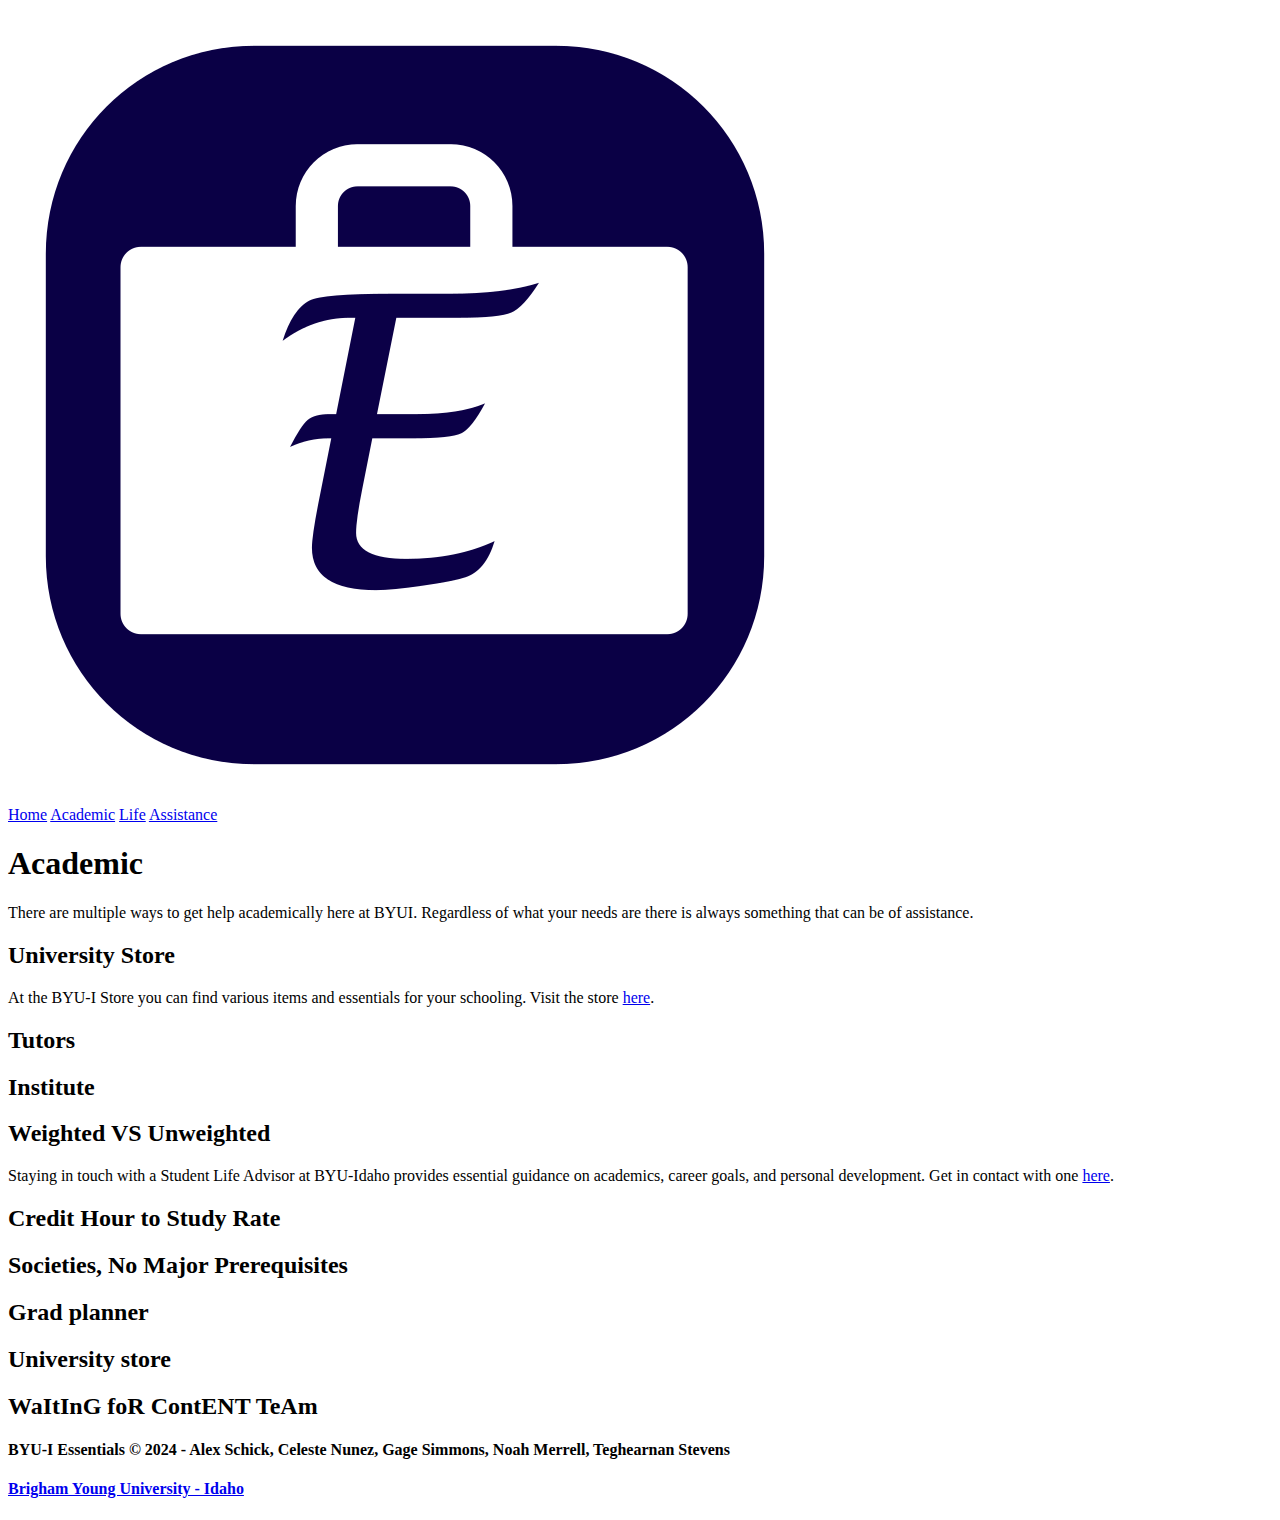
==== commit dff33d35: "Update academic.html" ====
--- a/academic.html
+++ b/academic.html
@@ -37,8 +37,8 @@
             <h2>Societies, No Major Prerequisites</h2>
             <h2>Grad planner</h2>
             <h2>University store</h2>
+            <h2>WaItInG foR ContENT TeAm</h2>
         </div>
-        <p>WaItInG foR ContENT TeAm</p>
     </main>
 
     <footer>
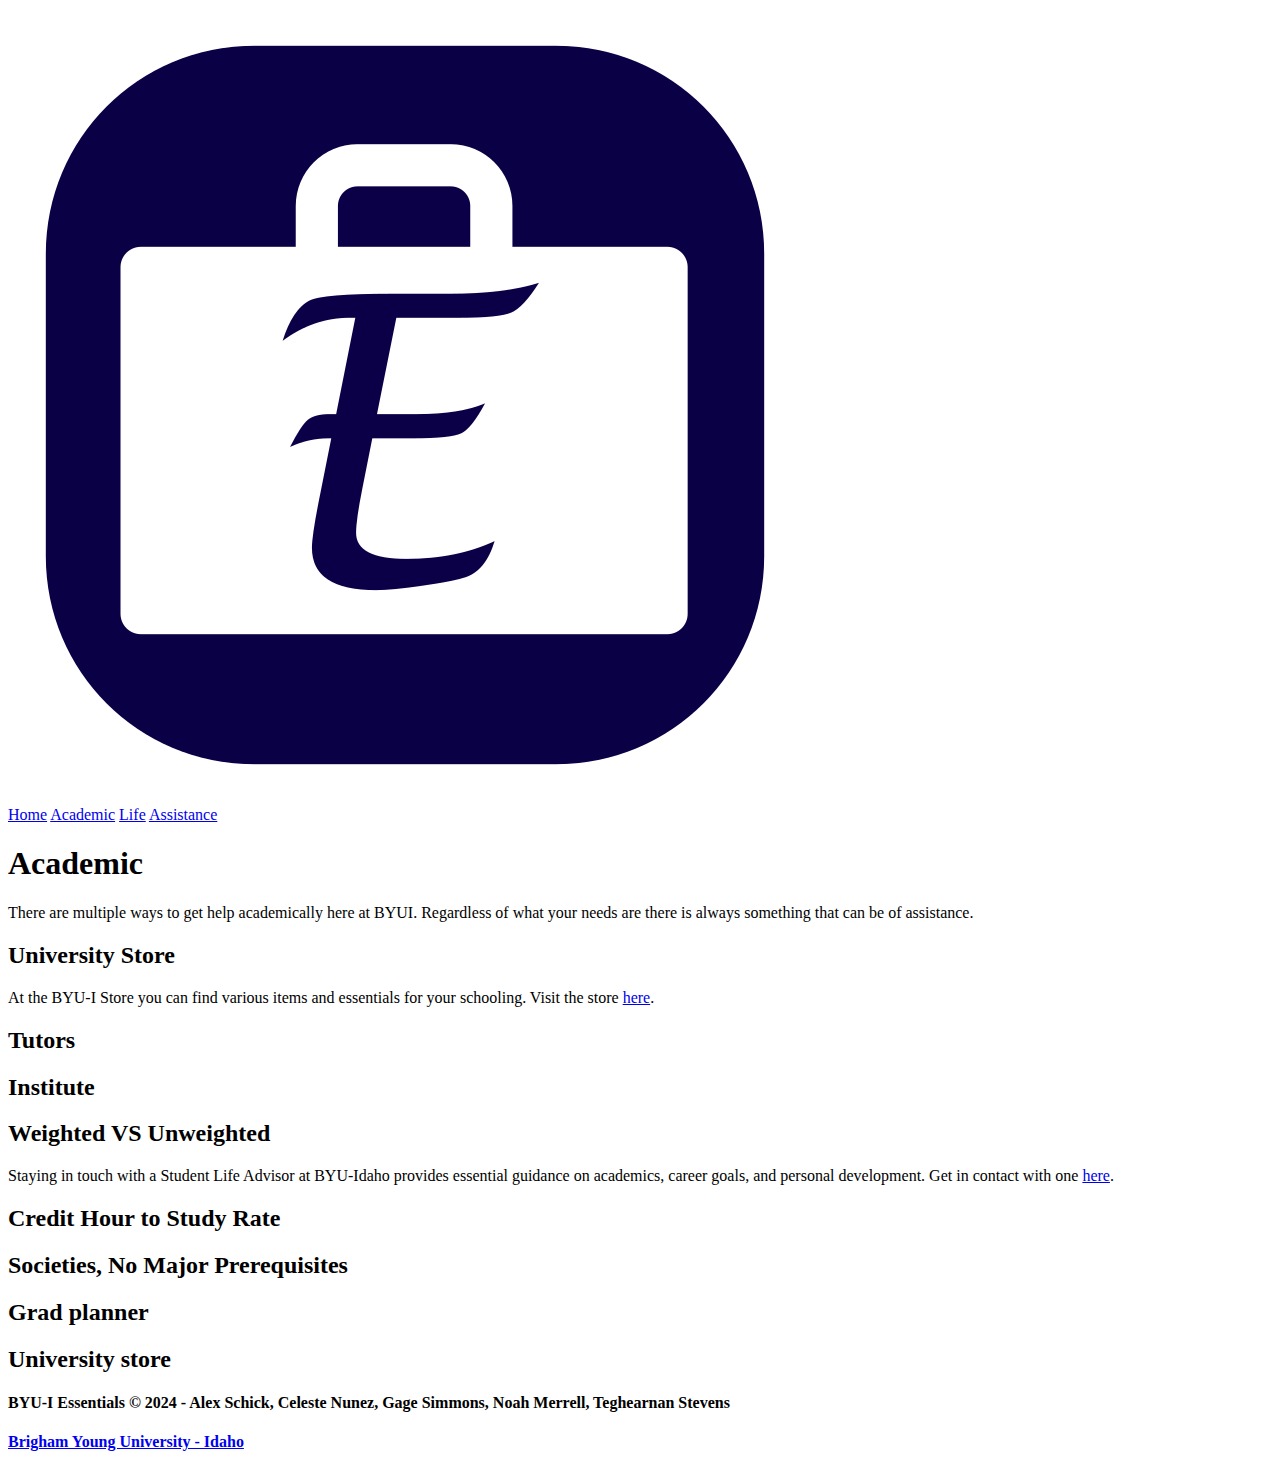
==== commit a5115b0c: "Update academic.html" ====
--- a/academic.html
+++ b/academic.html
@@ -37,7 +37,6 @@
             <h2>Societies, No Major Prerequisites</h2>
             <h2>Grad planner</h2>
             <h2>University store</h2>
-            <h2>WaItInG foR ContENT TeAm</h2>
         </div>
     </main>
 
